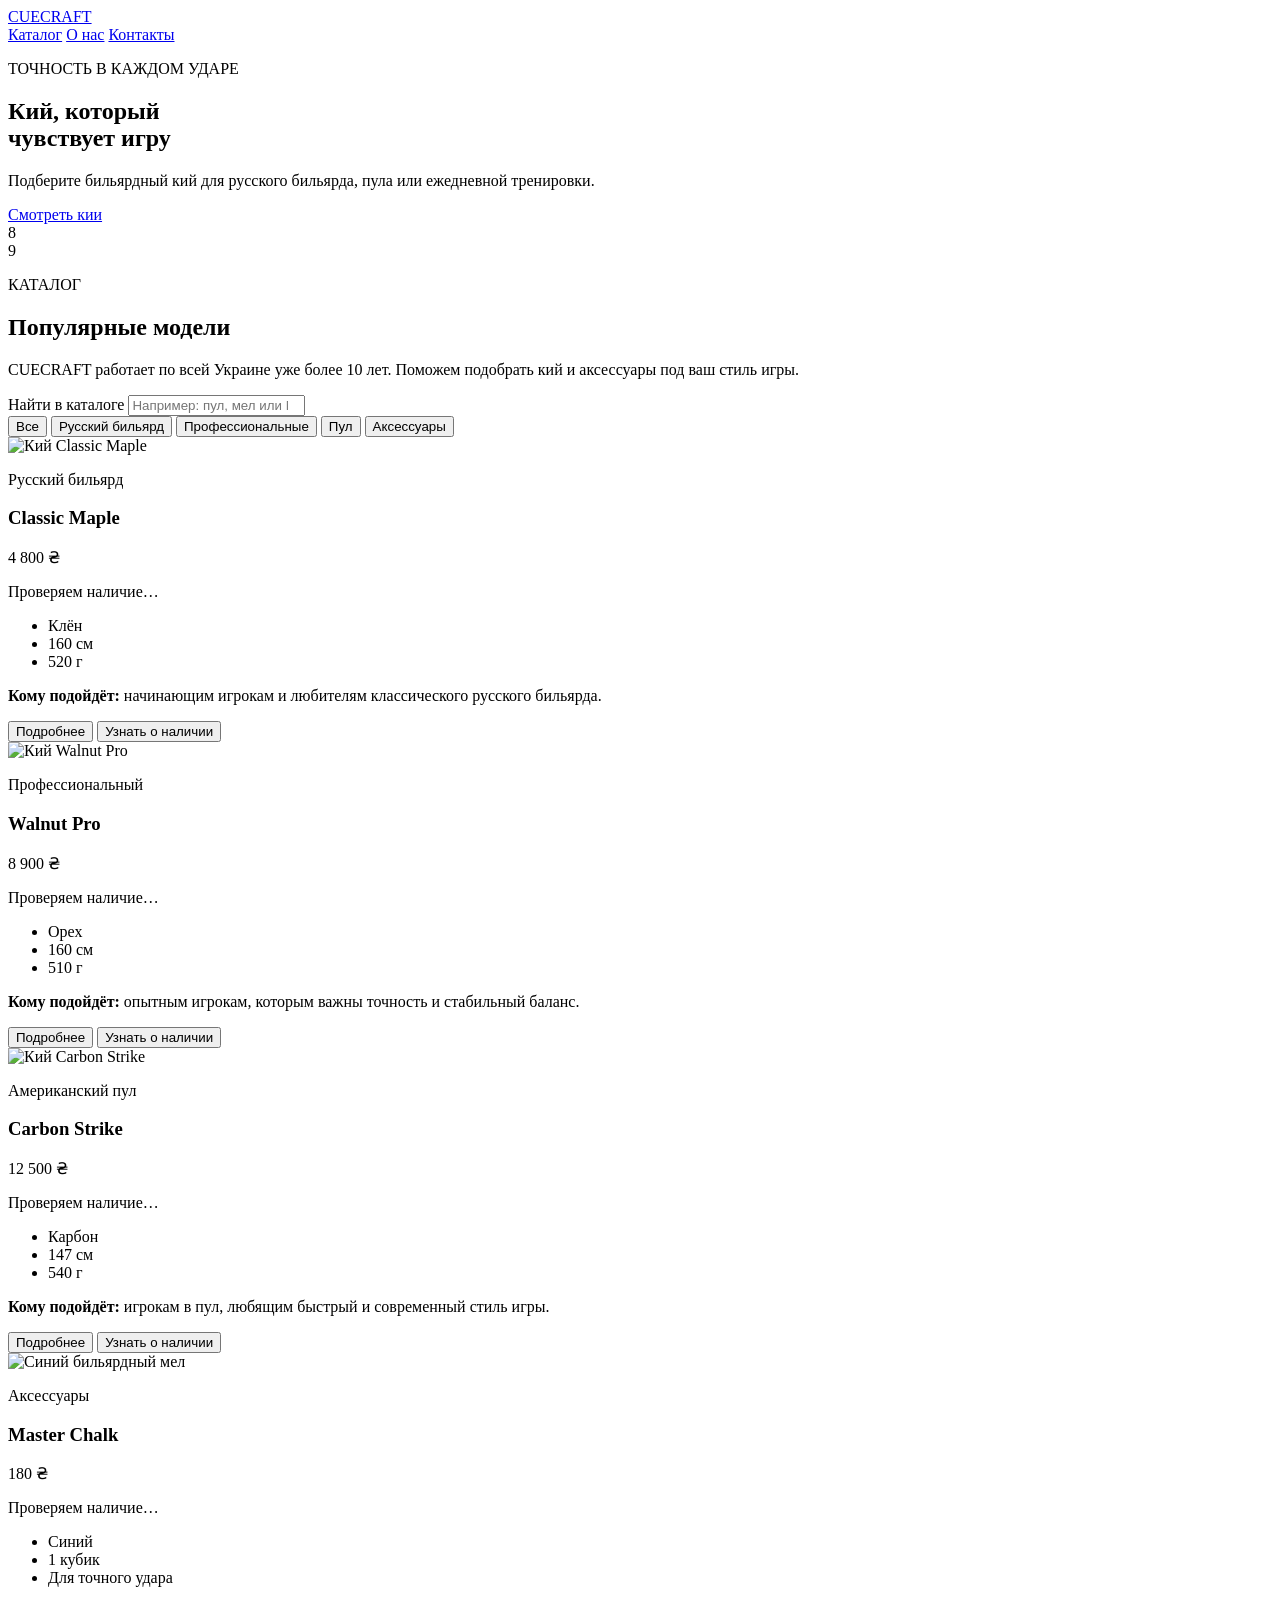
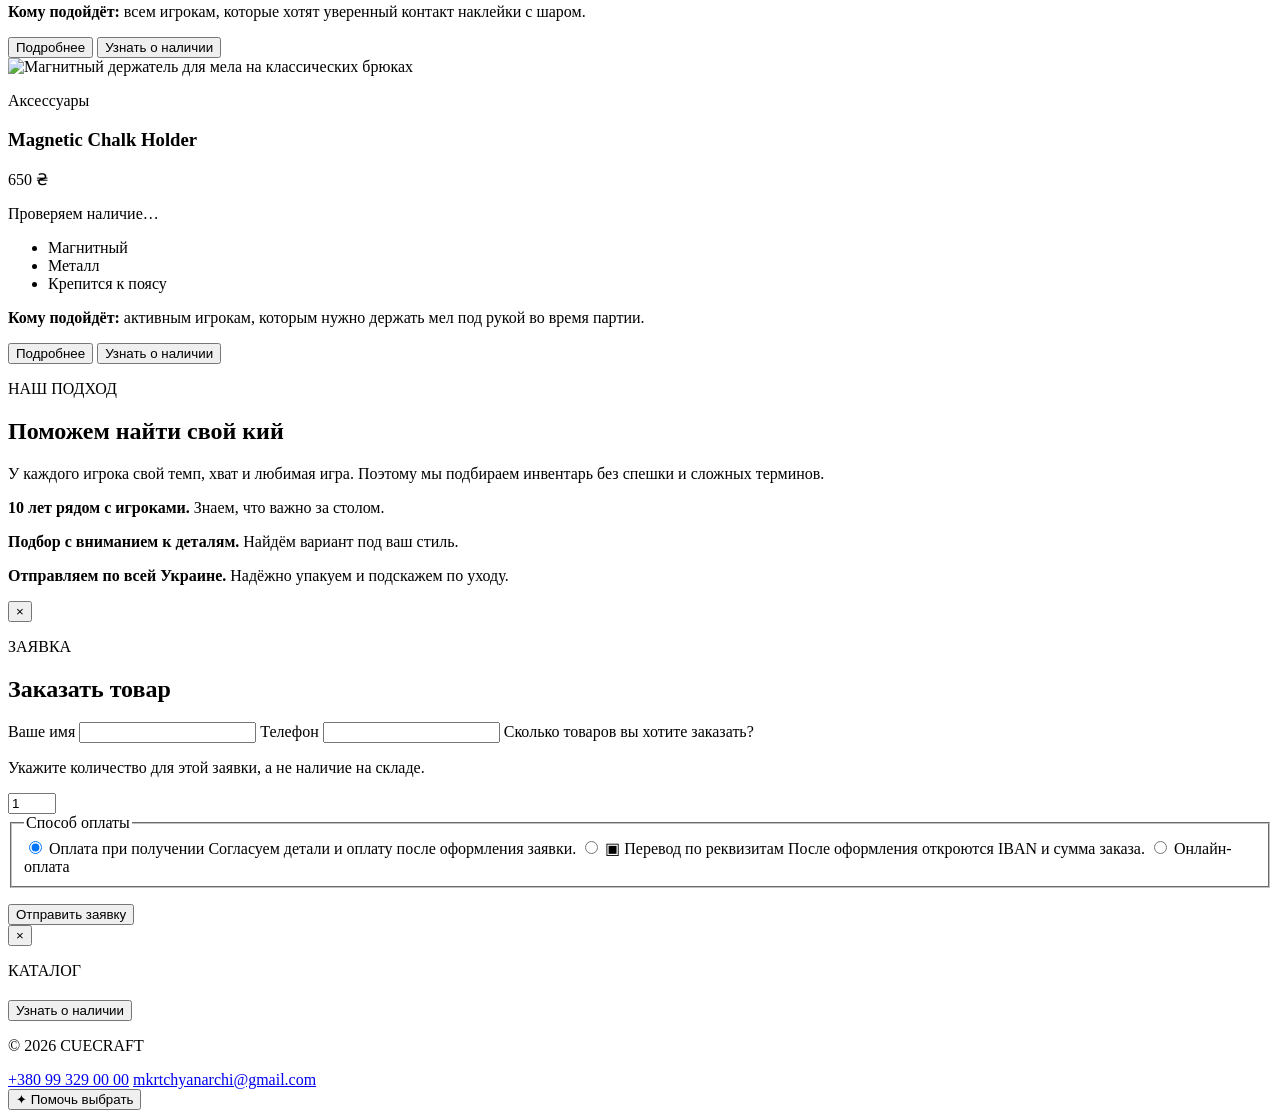
==== templates/index.html @ cae6120b "Restore templates folder structure" ====
<!DOCTYPE html>
<html lang="ru">
<head>
    <!-- Кодировка, чтобы русский текст отображался нормально -->
    <meta charset="UTF-8">

    <!-- Сайт будет удобно смотреть и на телефоне -->
    <meta name="viewport" content="width=device-width, initial-scale=1.0">

    <!-- Текст на вкладке браузера -->
    <title>CUECRAFT — бильярдные кии</title>

    <!-- PHP подставит сюда / или /billiard-cues/, в зависимости от адреса запуска. -->
    <base href="<!-- BASE_PATH -->">

    <!-- Подключаем файл со стилями -->
    <!-- CSS лежит в отдельной папке static/css. -->
    <!-- Версия в адресе обновляет стили у посетителя, даже если браузер сохранил старую копию. -->
    <link rel="stylesheet" href="static/css/style.css?v=order-button-20260910-3">
</head>

<body>
    <!-- Шапка сайта -->
    <header class="header">
        <a class="logo" href="#">CUE<span>CRAFT</span></a>

        <!-- Навигация по странице -->
        <nav class="nav">
            <a href="#catalog">Каталог</a>
            <a href="#about">О нас</a>
            <a href="#contact">Контакты</a>
        </nav>
    </header>

    <main>
        <!-- Первый большой блок сайта -->
        <section class="hero">
            <div class="hero-text">
                <p class="eyebrow">ТОЧНОСТЬ В КАЖДОМ УДАРЕ</p>

                <h1>Кий, который<br>чувствует игру</h1>

                <p class="hero-description">
                    Подберите бильярдный кий для русского бильярда,
                    пула или ежедневной тренировки.
                </p>

                <!-- Ссылка ведёт к каталогу ниже -->
                <a class="button" href="#catalog">Смотреть кии</a>
            </div>

            <!-- Декоративное изображение кия создаётся средствами CSS -->
            <div class="cue-visual" aria-label="Бильярдный кий">
                <div class="cue"></div>
                <div class="ball ball-1">8</div>
                <div class="ball ball-2">9</div>
            </div>
        </section>

        <!-- Каталог товаров -->
        <section class="catalog" id="catalog">
            <div class="section-heading">
                <p class="eyebrow">КАТАЛОГ</p>
                <h2>Популярные модели</h2>
                <!-- Коротко рассказываем о магазине прямо в каталоге -->
                <p class="catalog-intro">
                    CUECRAFT работает по всей Украине уже более 10 лет.
                    Поможем подобрать кий и аксессуары под ваш стиль игры.
                </p>
            </div>

            <!-- Поиск работает вместе с фильтрами категорий ниже. -->
            <label class="catalog-search" for="catalog-search">
                <span>Найти в каталоге</span>
                <input
                    id="catalog-search"
                    type="search"
                    placeholder="Например: пул, мел или Maple"
                    autocomplete="off"
                >
            </label>

            <!-- Кнопки фильтра каталога -->
<div class="filters">
    <button class="filter-button active" data-filter="all" type="button">Все</button>
    <button class="filter-button" data-filter="russian" type="button">Русский бильярд</button>
    <button class="filter-button" data-filter="pro" type="button">Профессиональные</button>
    <button class="filter-button" data-filter="pool" type="button">Пул</button>
    <!-- Показывает мел и держатели для мела -->
    <button class="filter-button" data-filter="accessories" type="button">Аксессуары</button>
</div>

            <div class="product-grid">
                <!-- Карточка товара № 1 -->
                <article class="product-card" data-category="russian" data-product-slug="classic-maple"
                    data-description="Классический кий из клёна с ровным балансом для русского бильярда."
                    data-specs="Клён|160 см|520 г">
                    <!-- Фото берём из папки images внутри проекта -->
                    <img class="product-image" src="static/images/classic-maple.png" alt="Кий Classic Maple">
                    <p class="product-type">Русский бильярд</p>
                    <h3>Classic Maple</h3>
                    <p class="price">4 800 ₴</p>
                    <p class="availability availability-loading">Проверяем наличие…</p>
                    <!-- Список основных характеристик товара -->
                    <ul class="product-specs">
                        <li>Клён</li>
                        <li>160 см</li>
                        <li>520 г</li>
                    </ul>
                    <p class="player-fit">
                        <strong>Кому подойдёт:</strong> начинающим игрокам и любителям классического русского бильярда.
                    </p>
                    <!-- Открывает окно с полным описанием товара -->
                    <button class="details-button" type="button">Подробнее</button>
                    <button class="order-button" data-cue="Classic Maple">
                        Узнать о наличии
                    </button>
                </article>

                <!-- Карточка товара № 2 -->
                <article class="product-card" data-category="pro" data-product-slug="walnut-pro"
                    data-description="Профессиональный кий из ореха для стабильного контроля и точного удара."
                    data-specs="Орех|160 см|510 г">
                    <img class="product-image" src="static/images/walnut-pro.png" alt="Кий Walnut Pro">
                    <p class="product-type">Профессиональный</p>
                    <h3>Walnut Pro</h3>
                    <p class="price">8 900 ₴</p>
                    <p class="availability availability-loading">Проверяем наличие…</p>
                    <ul class="product-specs">
                        <li>Орех</li>
                        <li>160 см</li>
                        <li>510 г</li>
                    </ul>
                    <p class="player-fit">
                        <strong>Кому подойдёт:</strong> опытным игрокам, которым важны точность и стабильный баланс.
                    </p>
                    <button class="details-button" type="button">Подробнее</button>
                    <button class="order-button" data-cue="Walnut Pro">
                        Узнать о наличии
                    </button>
                </article>

                <!-- Карточка товара № 3 -->
                <article class="product-card" data-category="pool" data-product-slug="carbon-strike"
                    data-description="Лёгкий карбоновый кий для американского пула с современным покрытием."
                    data-specs="Карбон|147 см|540 г">
                    <img class="product-image" src="static/images/carbon-strike.png" alt="Кий Carbon Strike">
                    <p class="product-type">Американский пул</p>
                    <h3>Carbon Strike</h3>
                    <p class="price">12 500 ₴</p>
                    <p class="availability availability-loading">Проверяем наличие…</p>
                    <ul class="product-specs">
                        <li>Карбон</li>
                        <li>147 см</li>
                        <li>540 г</li>
                    </ul>
                    <p class="player-fit">
                        <strong>Кому подойдёт:</strong> игрокам в пул, любящим быстрый и современный стиль игры.
                    </p>
                    <button class="details-button" type="button">Подробнее</button>
                    <button class="order-button" data-cue="Carbon Strike">
                        Узнать о наличии
                    </button>
                </article>
                <!-- Карточка бильярдного мела -->
<article class="product-card" data-category="accessories" data-product-slug="master-chalk"
    data-description="Синий мел для уверенного контакта наклейки кия с шаром."
    data-specs="Синий|1 кубик|Для точного удара">
    <img class="product-image" src="static/images/billiard-accessories.png" alt="Синий бильярдный мел">
    <p class="product-type">Аксессуары</p>
    <h3>Master Chalk</h3>
    <p class="price">180 ₴</p>
    <p class="availability availability-loading">Проверяем наличие…</p>
    <ul class="product-specs">
        <li>Синий</li>
        <li>1 кубик</li>
        <li>Для точного удара</li>
    </ul>
    <p class="player-fit">
        <strong>Кому подойдёт:</strong> всем игрокам, которые хотят уверенный контакт наклейки с шаром.
    </p>
    <button class="details-button" type="button">Подробнее</button>

    <!-- data-cue передаёт название товара в JavaScript -->
    <button class="order-button" data-cue="Master Chalk">
        Узнать о наличии
    </button>
</article>

<!-- Карточка держателя для мела -->
<article class="product-card" data-category="accessories" data-product-slug="magnetic-chalk-holder"
    data-description="Магнитный держатель, который удобно крепится на пояс во время игры."
    data-specs="Магнитный|Металл|Крепится к поясу">
    <!-- Отдельное фото держателя, закреплённого на классических брюках -->
    <img class="product-image" src="static/images/magnetic-chalk-holder.png" alt="Магнитный держатель для мела на классических брюках">
    <p class="product-type">Аксессуары</p>
    <h3>Magnetic Chalk Holder</h3>
    <p class="price">650 ₴</p>
    <p class="availability availability-loading">Проверяем наличие…</p>
    <ul class="product-specs">
        <li>Магнитный</li>
        <li>Металл</li>
        <li>Крепится к поясу</li>
    </ul>
    <p class="player-fit">
        <strong>Кому подойдёт:</strong> активным игрокам, которым нужно держать мел под рукой во время партии.
    </p>
    <button class="details-button" type="button">Подробнее</button>

    <button class="order-button" data-cue="Magnetic Chalk Holder">
        Узнать о наличии
    </button>
</article>
            </div>

            <!-- JavaScript покажет текст, если поиск ничего не нашёл. -->
            <p class="catalog-empty" id="catalog-empty" hidden>
                По этому запросу ничего не найдено. Попробуйте другое слово или выберите «Все».
            </p>
        </section>

        <!-- Блок с преимуществами -->
        <section class="about" id="about">
            <div>
                <p class="eyebrow">НАШ ПОДХОД</p>
                <h2>Поможем найти свой кий</h2>
                <p class="about-description">
                    У каждого игрока свой темп, хват и любимая игра.
                    Поэтому мы подбираем инвентарь без спешки и сложных терминов.
                </p>
            </div>

            <div class="advantages">
                <p><strong>10 лет рядом с игроками.</strong> Знаем, что важно за столом.</p>
                <p><strong>Подбор с вниманием к деталям.</strong> Найдём вариант под ваш стиль.</p>
                <p><strong>Отправляем по всей Украине.</strong> Надёжно упакуем и подскажем по уходу.</p>
            </div>
        </section>
    </main>
    <!-- Окно заказа: по умолчанию скрыто -->
<div class="modal is-hidden" id="order-modal">
    <!-- Внутренний блок окна -->
    <!-- У формы заказа отдельная раскладка: поля прокручиваются, кнопка остаётся видимой. -->
    <div class="modal-content order-modal-content">
        <!-- Кнопка закрытия окна -->
        <button class="close-button" id="close-modal" type="button">
            ×
        </button>

        <p class="eyebrow">ЗАЯВКА</p>
        <h2>Заказать товар</h2>

        <!-- JavaScript подставит сюда выбранный товар -->
        <p class="selected-product" id="selected-product"></p>

        <!-- Форма; required означает обязательное поле -->
        <form id="order-form">
            <!-- Эта часть может прокручиваться, если на маленьком экране не хватает места. -->
            <div class="order-form-fields">
                <label for="customer-name">Ваше имя</label>
                <input id="customer-name" type="text" required>

                <label for="customer-phone">Телефон</label>
                <input id="customer-phone" type="tel" required>

                <label for="customer-quantity">Сколько товаров вы хотите заказать?</label>
                <!-- Подсказка отделяет число в заявке от остатка на складе. -->
                <p class="field-hint">Укажите количество для этой заявки, а не наличие на складе.</p>
                <!-- По умолчанию клиент запрашивает один товар. -->
                <input id="customer-quantity" type="number" min="1" max="10" value="1" required>

                <!-- Способ оплаты сохраняется в заявке, но пока не списывает реальные деньги. -->
                <fieldset class="payment-methods">
                    <legend>Способ оплаты</legend>

                    <label class="payment-option">
                        <input type="radio" name="payment_method" value="cash_on_delivery" checked>
                        <span class="payment-option-text">
                            <span class="payment-option-title">Оплата при получении</span>
                            <span class="payment-option-description">Согласуем детали и оплату после оформления заявки.</span>
                        </span>
                    </label>

                    <label class="payment-option">
                        <input type="radio" name="payment_method" value="card_transfer">
                        <span class="payment-option-text">
                            <span class="payment-option-title">▣ Перевод по реквизитам</span>
                            <span class="payment-option-description">После оформления откроются IBAN и сумма заказа.</span>
                        </span>
                    </label>

                    <!-- Демо позволяет показать оплату в портфолио без банковского сервиса. -->
                    <label class="payment-option">
                        <input type="radio" name="payment_method" value="online_demo">
                        <span class="payment-option-text">
                            <span class="payment-option-title">Онлайн-оплата</span>
                        </span>
                    </label>
                </fieldset>
            </div>

            <!-- Этот нижний блок всегда остаётся на экране, чтобы можно было завершить заказ. -->
            <div class="order-form-actions">
                <!-- JavaScript выводит сюда успешную отправку или ошибку. -->
                <p class="form-status" id="order-status" aria-live="polite"></p>

                <button class="button" type="submit">
                    Отправить заявку
                </button>
            </div>
        </form>
    </div>
</div>

    <!-- Окно с полным описанием товара -->
    <div class="modal is-hidden" id="product-modal">
        <div class="modal-content product-modal-content">
            <button class="close-button" id="close-product-modal" type="button">×</button>

            <!-- JavaScript подставит фото и текст выбранного товара -->
            <img class="modal-product-image" id="modal-product-image" src="" alt="">
            <p class="eyebrow">КАТАЛОГ</p>
            <h2 id="modal-product-title"></h2>
            <p class="modal-product-description" id="modal-product-description"></p>
            <ul class="product-specs" id="modal-product-specs"></ul>

            <!-- Из описания можно сразу перейти к заявке -->
            <button class="button" id="modal-order-button" type="button">
                Узнать о наличии
            </button>
        </div>
    </div>

    <!-- Подвал сайта -->
    <footer class="footer" id="contact">
        <p>© 2026 CUECRAFT</p>
        <!-- tel: позволяет позвонить по номеру одним нажатием на телефоне -->
        <a href="tel:+380993290000">+380 99 329 00 00</a>
        <a href="mailto:mkrtchyanarchi@gmail.com">mkrtchyanarchi@gmail.com</a>
    </footer>

    <!-- Подключаем JavaScript в самом конце страницы -->
    <!-- JavaScript лежит в отдельной папке static/js. -->
    <!-- Версия не даст браузеру оставить старый код, который ещё не умеет подставлять цену. -->
    <script src="static/js/script.js?v=transfer-advisor-1"></script>
    <!-- Помощник открывается отдельно и не мешает оформлению заказа. -->
    <link rel="stylesheet" href="static/css/advisor.css?v=1">
    <button id="advisor-toggle" aria-expanded="false" aria-controls="advisor-panel" type="button">✦ Помочь выбрать</button>
    <section id="advisor-panel" hidden aria-label="Помощник по каталогу">
        <header><strong>Помощник CUECRAFT</strong><button id="advisor-close" type="button" aria-label="Закрыть помощника">×</button></header>
        <p id="advisor-mode">Подбор по каталогу · без нейросети</p>
        <div id="advisor-messages" role="log" aria-live="polite"></div>
        <div id="advisor-choices"></div>
        <form id="advisor-form"><label for="advisor-input">Ваш ответ или вопрос</label><input id="advisor-input" maxlength="500" autocomplete="off" required placeholder="Например: пул, новичок, до 15000"><button type="submit">Отправить</button></form>
        <button id="advisor-reset" type="button">Начать подбор заново</button>
    </section>
    <script src="static/js/advisor.js?v=1"></script>
</body>
</html>
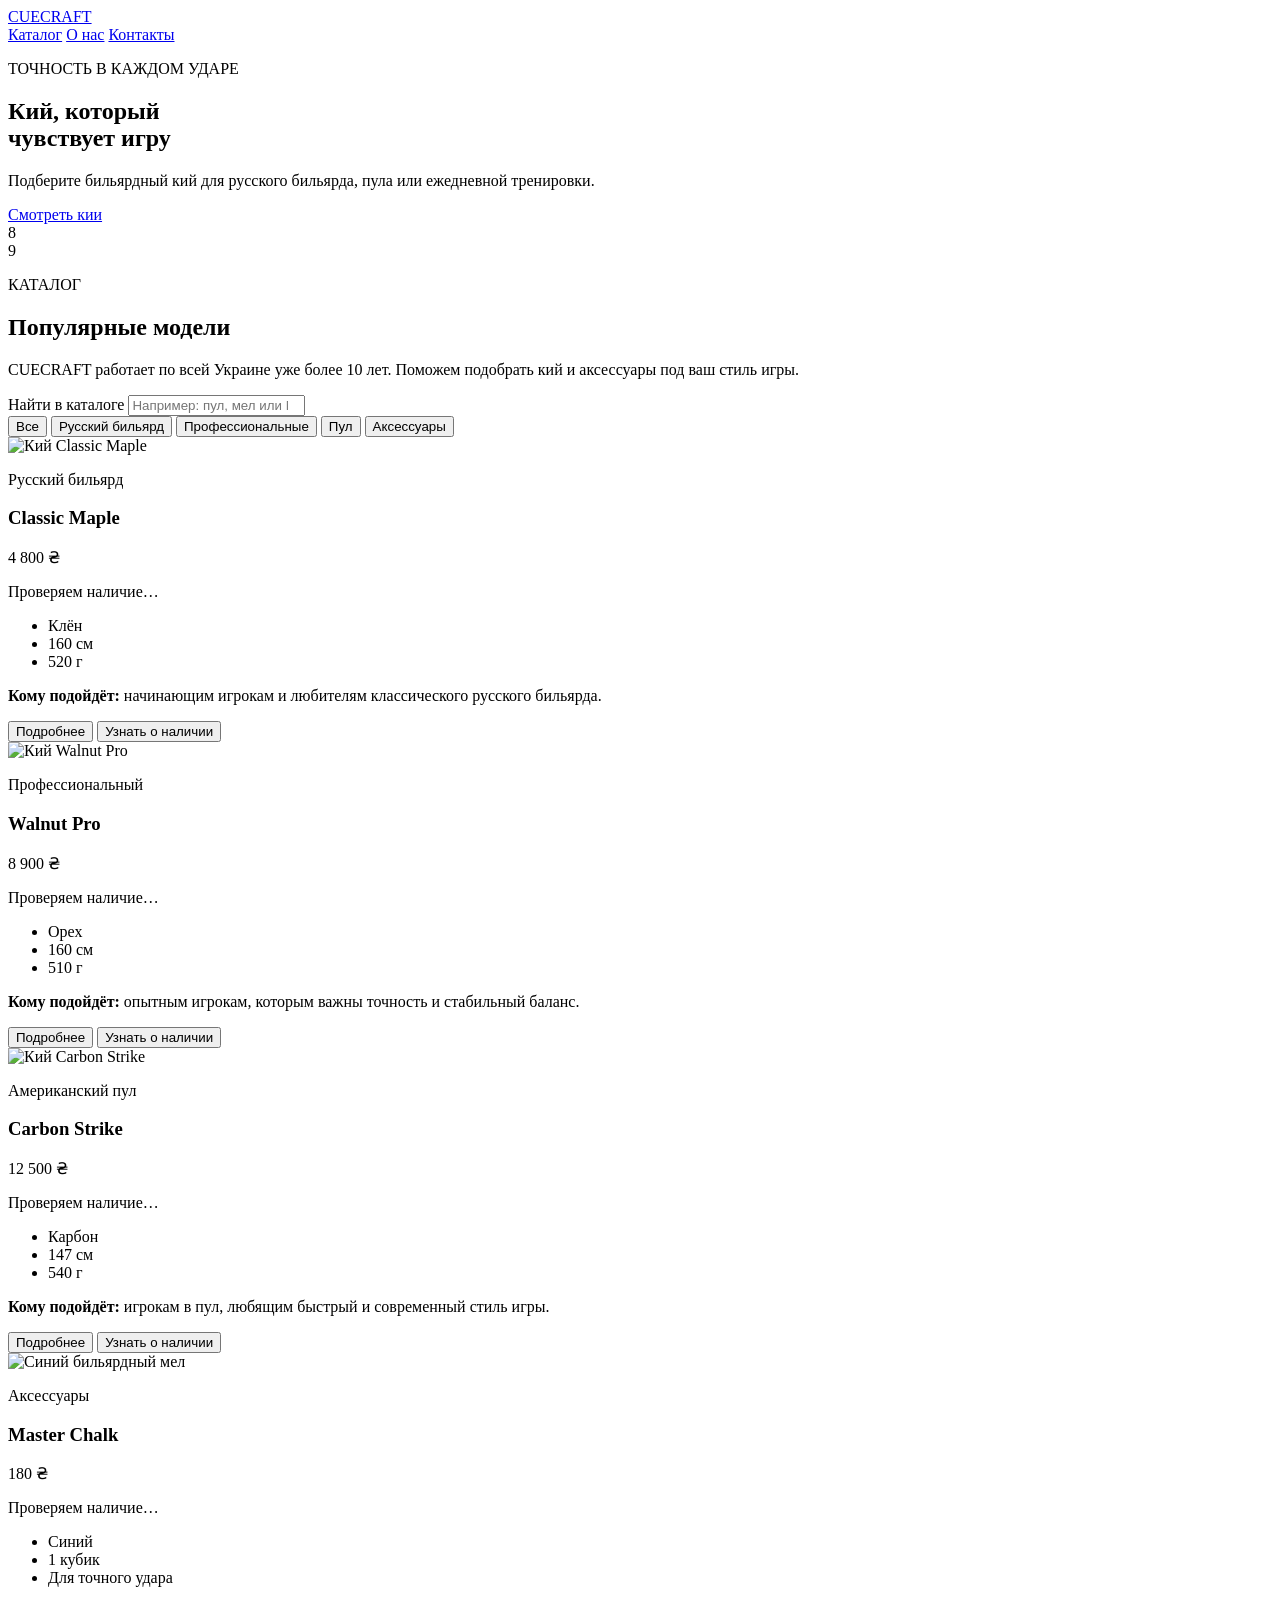
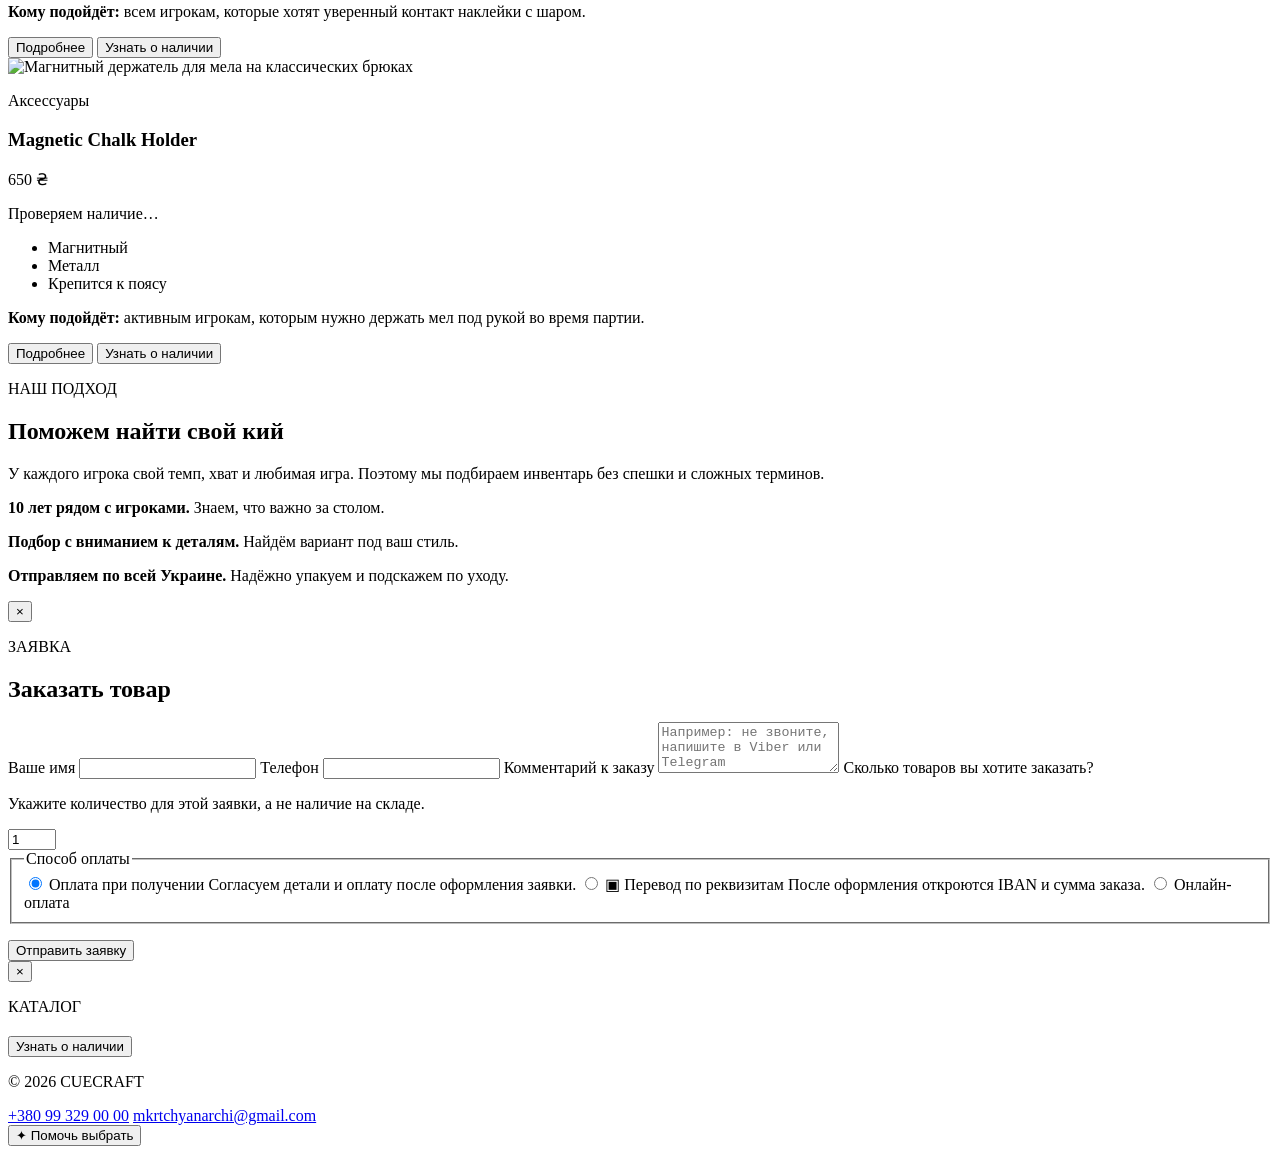
==== commit 679f5ff5: "Sync current CueCraft version and deployment link" ====
--- a/templates/index.html
+++ b/templates/index.html
@@ -1,12 +1,12 @@
-<!DOCTYPE html>
-<html lang="ru">
-<head>
-    <!-- Кодировка, чтобы русский текст отображался нормально -->
-    <meta charset="UTF-8">
-
-    <!-- Сайт будет удобно смотреть и на телефоне -->
-    <meta name="viewport" content="width=device-width, initial-scale=1.0">
-
+<!DOCTYPE html>
+<html lang="ru">
+<head>
+    <!-- Кодировка, чтобы русский текст отображался нормально -->
+    <meta charset="UTF-8">
+
+    <!-- Сайт будет удобно смотреть и на телефоне -->
+    <meta name="viewport" content="width=device-width, initial-scale=1.0">
+
     <!-- Текст на вкладке браузера -->
     <title>CUECRAFT — бильярдные кии</title>
 
@@ -16,49 +16,49 @@
     <!-- Подключаем файл со стилями -->
     <!-- CSS лежит в отдельной папке static/css. -->
     <!-- Версия в адресе обновляет стили у посетителя, даже если браузер сохранил старую копию. -->
-    <link rel="stylesheet" href="static/css/style.css?v=order-button-20260910-3">
-</head>
-
-<body>
-    <!-- Шапка сайта -->
-    <header class="header">
-        <a class="logo" href="#">CUE<span>CRAFT</span></a>
-
-        <!-- Навигация по странице -->
-        <nav class="nav">
-            <a href="#catalog">Каталог</a>
-            <a href="#about">О нас</a>
-            <a href="#contact">Контакты</a>
-        </nav>
-    </header>
-
-    <main>
-        <!-- Первый большой блок сайта -->
-        <section class="hero">
-            <div class="hero-text">
-                <p class="eyebrow">ТОЧНОСТЬ В КАЖДОМ УДАРЕ</p>
-
-                <h1>Кий, который<br>чувствует игру</h1>
-
-                <p class="hero-description">
-                    Подберите бильярдный кий для русского бильярда,
-                    пула или ежедневной тренировки.
-                </p>
-
-                <!-- Ссылка ведёт к каталогу ниже -->
-                <a class="button" href="#catalog">Смотреть кии</a>
-            </div>
-
-            <!-- Декоративное изображение кия создаётся средствами CSS -->
-            <div class="cue-visual" aria-label="Бильярдный кий">
-                <div class="cue"></div>
-                <div class="ball ball-1">8</div>
-                <div class="ball ball-2">9</div>
-            </div>
-        </section>
-
-        <!-- Каталог товаров -->
-        <section class="catalog" id="catalog">
+    <link rel="stylesheet" href="static/css/style.css?v=comment-modal-20260911-2">
+</head>
+
+<body>
+    <!-- Шапка сайта -->
+    <header class="header">
+        <a class="logo" href="#">CUE<span>CRAFT</span></a>
+
+        <!-- Навигация по странице -->
+        <nav class="nav">
+            <a href="#catalog">Каталог</a>
+            <a href="#about">О нас</a>
+            <a href="#contact">Контакты</a>
+        </nav>
+    </header>
+
+    <main>
+        <!-- Первый большой блок сайта -->
+        <section class="hero">
+            <div class="hero-text">
+                <p class="eyebrow">ТОЧНОСТЬ В КАЖДОМ УДАРЕ</p>
+
+                <h1>Кий, который<br>чувствует игру</h1>
+
+                <p class="hero-description">
+                    Подберите бильярдный кий для русского бильярда,
+                    пула или ежедневной тренировки.
+                </p>
+
+                <!-- Ссылка ведёт к каталогу ниже -->
+                <a class="button" href="#catalog">Смотреть кии</a>
+            </div>
+
+            <!-- Декоративное изображение кия создаётся средствами CSS -->
+            <div class="cue-visual" aria-label="Бильярдный кий">
+                <div class="cue"></div>
+                <div class="ball ball-1">8</div>
+                <div class="ball ball-2">9</div>
+            </div>
+        </section>
+
+        <!-- Каталог товаров -->
+        <section class="catalog" id="catalog">
             <div class="section-heading">
                 <p class="eyebrow">КАТАЛОГ</p>
                 <h2>Популярные модели</h2>
@@ -88,9 +88,9 @@
     <button class="filter-button" data-filter="pool" type="button">Пул</button>
     <!-- Показывает мел и держатели для мела -->
     <button class="filter-button" data-filter="accessories" type="button">Аксессуары</button>
-</div>
-
-            <div class="product-grid">
+</div>
+
+            <div class="product-grid">
                 <!-- Карточка товара № 1 -->
                 <article class="product-card" data-category="russian" data-product-slug="classic-maple"
                     data-description="Классический кий из клёна с ровным балансом для русского бильярда."
@@ -113,10 +113,10 @@
                     <!-- Открывает окно с полным описанием товара -->
                     <button class="details-button" type="button">Подробнее</button>
                     <button class="order-button" data-cue="Classic Maple">
-                        Узнать о наличии
-                    </button>
-                </article>
-
+                        Узнать о наличии
+                    </button>
+                </article>
+
                 <!-- Карточка товара № 2 -->
                 <article class="product-card" data-category="pro" data-product-slug="walnut-pro"
                     data-description="Профессиональный кий из ореха для стабильного контроля и точного удара."
@@ -136,10 +136,10 @@
                     </p>
                     <button class="details-button" type="button">Подробнее</button>
                     <button class="order-button" data-cue="Walnut Pro">
-                        Узнать о наличии
-                    </button>
-                </article>
-
+                        Узнать о наличии
+                    </button>
+                </article>
+
                 <!-- Карточка товара № 3 -->
                 <article class="product-card" data-category="pool" data-product-slug="carbon-strike"
                     data-description="Лёгкий карбоновый кий для американского пула с современным покрытием."
@@ -159,10 +159,10 @@
                     </p>
                     <button class="details-button" type="button">Подробнее</button>
                     <button class="order-button" data-cue="Carbon Strike">
-                        Узнать о наличии
-                    </button>
-                </article>
-                <!-- Карточка бильярдного мела -->
+                        Узнать о наличии
+                    </button>
+                </article>
+                <!-- Карточка бильярдного мела -->
 <article class="product-card" data-category="accessories" data-product-slug="master-chalk"
     data-description="Синий мел для уверенного контакта наклейки кия с шаром."
     data-specs="Синий|1 кубик|Для точного удара">
@@ -180,14 +180,14 @@
         <strong>Кому подойдёт:</strong> всем игрокам, которые хотят уверенный контакт наклейки с шаром.
     </p>
     <button class="details-button" type="button">Подробнее</button>
-
-    <!-- data-cue передаёт название товара в JavaScript -->
-    <button class="order-button" data-cue="Master Chalk">
-        Узнать о наличии
-    </button>
-</article>
-
-<!-- Карточка держателя для мела -->
+
+    <!-- data-cue передаёт название товара в JavaScript -->
+    <button class="order-button" data-cue="Master Chalk">
+        Узнать о наличии
+    </button>
+</article>
+
+<!-- Карточка держателя для мела -->
 <article class="product-card" data-category="accessories" data-product-slug="magnetic-chalk-holder"
     data-description="Магнитный держатель, который удобно крепится на пояс во время игры."
     data-specs="Магнитный|Металл|Крепится к поясу">
@@ -206,10 +206,10 @@
         <strong>Кому подойдёт:</strong> активным игрокам, которым нужно держать мел под рукой во время партии.
     </p>
     <button class="details-button" type="button">Подробнее</button>
-
-    <button class="order-button" data-cue="Magnetic Chalk Holder">
-        Узнать о наличии
-    </button>
+
+    <button class="order-button" data-cue="Magnetic Chalk Holder">
+        Узнать о наличии
+    </button>
 </article>
             </div>
 
@@ -218,7 +218,7 @@
                 По этому запросу ничего не найдено. Попробуйте другое слово или выберите «Все».
             </p>
         </section>
-
+
         <!-- Блок с преимуществами -->
         <section class="about" id="about">
             <div>
@@ -236,24 +236,24 @@
                 <p><strong>Отправляем по всей Украине.</strong> Надёжно упакуем и подскажем по уходу.</p>
             </div>
         </section>
-    </main>
-    <!-- Окно заказа: по умолчанию скрыто -->
-<div class="modal is-hidden" id="order-modal">
-    <!-- Внутренний блок окна -->
+    </main>
+    <!-- Окно заказа: по умолчанию скрыто -->
+<div class="modal is-hidden" id="order-modal">
+    <!-- Внутренний блок окна -->
     <!-- У формы заказа отдельная раскладка: поля прокручиваются, кнопка остаётся видимой. -->
     <div class="modal-content order-modal-content">
-        <!-- Кнопка закрытия окна -->
-        <button class="close-button" id="close-modal" type="button">
-            ×
-        </button>
-
-        <p class="eyebrow">ЗАЯВКА</p>
-        <h2>Заказать товар</h2>
-
-        <!-- JavaScript подставит сюда выбранный товар -->
-        <p class="selected-product" id="selected-product"></p>
-
-        <!-- Форма; required означает обязательное поле -->
+        <!-- Кнопка закрытия окна -->
+        <button class="close-button" id="close-modal" type="button">
+            ×
+        </button>
+
+        <p class="eyebrow">ЗАЯВКА</p>
+        <h2>Заказать товар</h2>
+
+        <!-- JavaScript подставит сюда выбранный товар -->
+        <p class="selected-product" id="selected-product"></p>
+
+        <!-- Форма; required означает обязательное поле -->
         <form id="order-form">
             <!-- Эта часть может прокручиваться, если на маленьком экране не хватает места. -->
             <div class="order-form-fields">
@@ -262,6 +262,10 @@
 
                 <label for="customer-phone">Телефон</label>
                 <input id="customer-phone" type="tel" required>
+
+                <label for="order-comment">Комментарий к заказу</label>
+                <!-- Комментарий помогает выбрать удобный способ связи и передаётся в админку. -->
+                <textarea id="order-comment" maxlength="1000" rows="3" placeholder="Например: не звоните, напишите в Viber или Telegram"></textarea>
 
                 <label for="customer-quantity">Сколько товаров вы хотите заказать?</label>
                 <!-- Подсказка отделяет число в заявке от остатка на складе. -->
@@ -309,7 +313,7 @@
                 </button>
             </div>
         </form>
-    </div>
+    </div>
 </div>
 
     <!-- Окно с полным описанием товара -->
@@ -338,11 +342,11 @@
         <a href="tel:+380993290000">+380 99 329 00 00</a>
         <a href="mailto:mkrtchyanarchi@gmail.com">mkrtchyanarchi@gmail.com</a>
     </footer>
-
-    <!-- Подключаем JavaScript в самом конце страницы -->
+
+    <!-- Подключаем JavaScript в самом конце страницы -->
     <!-- JavaScript лежит в отдельной папке static/js. -->
     <!-- Версия не даст браузеру оставить старый код, который ещё не умеет подставлять цену. -->
-    <script src="static/js/script.js?v=transfer-advisor-1"></script>
+    <script src="static/js/script.js?v=comment-modal-20260911-1"></script>
     <!-- Помощник открывается отдельно и не мешает оформлению заказа. -->
     <link rel="stylesheet" href="static/css/advisor.css?v=1">
     <button id="advisor-toggle" aria-expanded="false" aria-controls="advisor-panel" type="button">✦ Помочь выбрать</button>
@@ -355,5 +359,5 @@
         <button id="advisor-reset" type="button">Начать подбор заново</button>
     </section>
     <script src="static/js/advisor.js?v=1"></script>
-</body>
+</body>
 </html>
